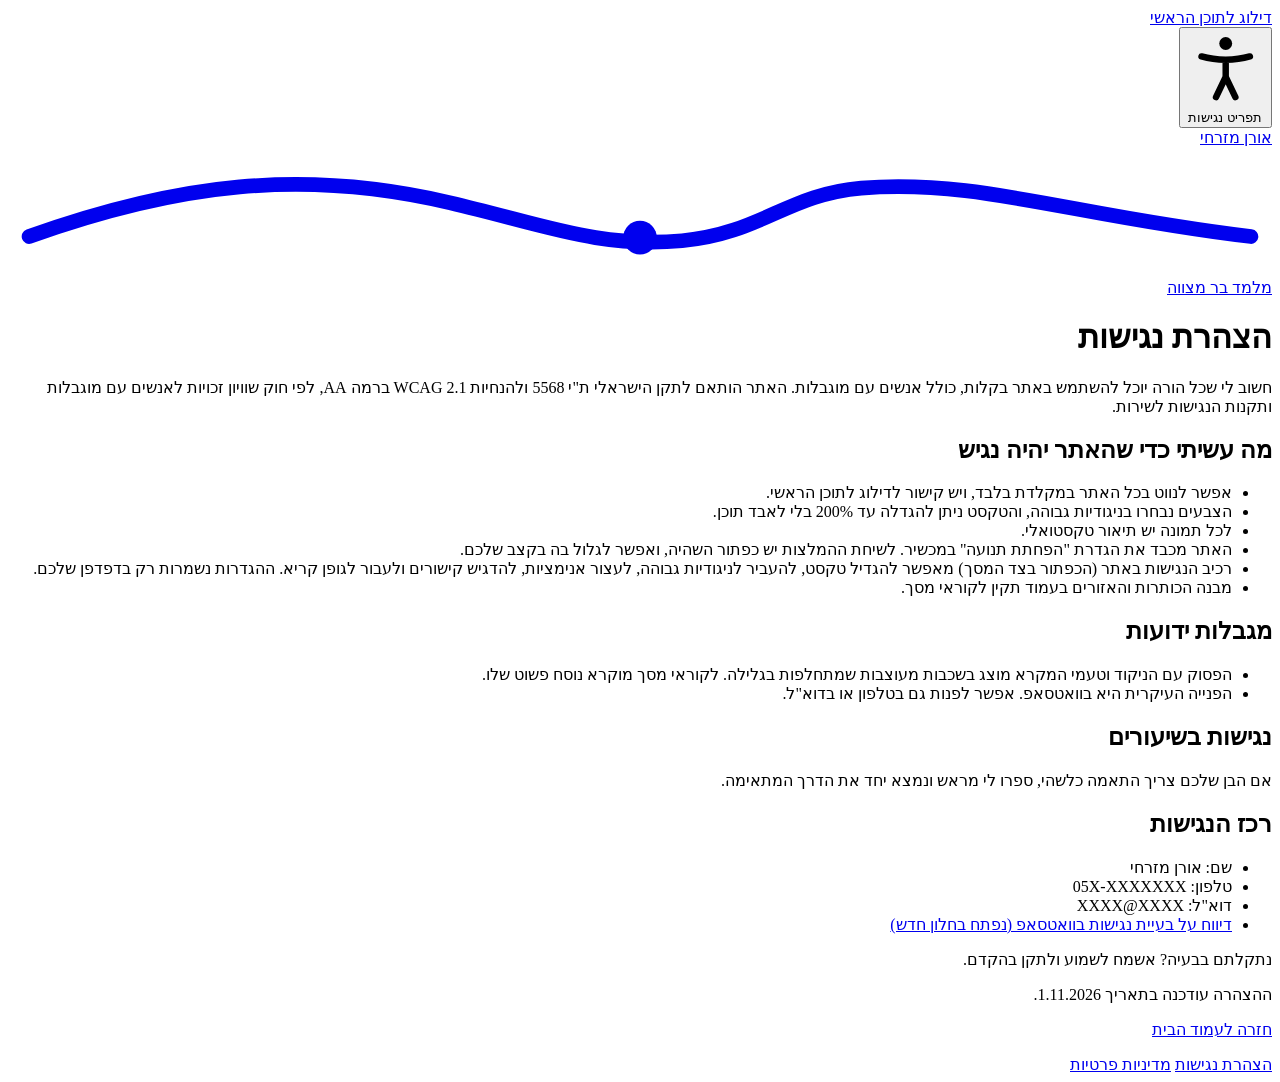
==== public/accessibility.html @ 25aff605 "Legal checklist: accessibility statement and privacy pages, accessibility tool - /accessibility: ful" ====
<!DOCTYPE html>
<html lang="he" dir="rtl">
<head>
  <meta charset="utf-8">
  <meta name="viewport" content="width=device-width, initial-scale=1">
  <title>הצהרת נגישות | אורן מזרחי - מלמד בר מצווה</title>
  <meta name="description" content="הצהרת הנגישות של אתר אורן מזרחי, מלמד בר מצווה: התאמה לת"י 5568, אמצעי נגישות, מגבלות ידועות ופרטי רכז הנגישות.">
  <meta name="theme-color" content="#fbf6ee">
  <!-- TODO לפני עלייה לאוויר: להחליף DOMAIN בדומיין הסופי ולהסיר את ההערות (canonical, og:url, og:image) -->
  <!-- <link rel="canonical" href="https://DOMAIN/accessibility"> -->
  <link rel="icon" href="/favicon.ico" sizes="48x48">
  <link rel="icon" href="/favicon.svg" type="image/svg+xml">
  <link rel="apple-touch-icon" href="/apple-touch-icon.png">
  <link rel="stylesheet" href="/css/styles.css">
  <script src="/js/main.js" defer></script>
</head>
<body class="legal-page">
  <a class="skip-link" href="#main">דילוג לתוכן הראשי</a>
  <!-- רכיב נגישות (שלנו, בלי צד שלישי). ההגדרות נשמרות רק בדפדפן של הגולש -->
  <div class="a11y-tool" data-a11y-tool>
    <button class="a11y-fab" type="button" aria-expanded="false" aria-controls="a11y-panel" data-a11y-open>
      <svg aria-hidden="true" focusable="false" viewBox="0 0 24 24"><circle cx="12" cy="4.2" r="2" fill="currentColor"/><path d="M4.5 8.2c2.4.7 4.9 1 7.5 1s5.1-.3 7.5-1M12 9.2v5.3m0 0-3 6.3m3-6.3 3 6.3" fill="none" stroke="currentColor" stroke-width="2" stroke-linecap="round" stroke-linejoin="round"/></svg>
      <span class="visually-hidden">תפריט נגישות</span>
    </button>
    <div class="a11y-panel" id="a11y-panel" role="group" aria-labelledby="a11y-panel-title" hidden>
      <p class="a11y-panel-title" id="a11y-panel-title">נגישות</p>
      <div class="a11y-row">
        <span id="a11y-size-label">גודל טקסט</span>
        <div class="a11y-size" role="group" aria-labelledby="a11y-size-label">
          <button type="button" data-a11y-size="-1" aria-label="הקטנת טקסט">א-</button>
          <button type="button" data-a11y-size="1" aria-label="הגדלת טקסט">א+</button>
        </div>
      </div>
      <button type="button" class="a11y-opt" data-a11y-toggle="contrast" aria-pressed="false">ניגודיות גבוהה</button>
      <button type="button" class="a11y-opt" data-a11y-toggle="still" aria-pressed="false">עצירת אנימציות</button>
      <button type="button" class="a11y-opt" data-a11y-toggle="links" aria-pressed="false">הדגשת קישורים</button>
      <button type="button" class="a11y-opt" data-a11y-toggle="font" aria-pressed="false">גופן קריא</button>
      <button type="button" class="a11y-reset" data-a11y-reset>איפוס הגדרות</button>
      <a class="a11y-link" href="/accessibility">הצהרת הנגישות</a>
    </div>
  </div>
  <header class="site-header">
    <div class="container header-inner">
      <a class="wordmark wordmark-link" href="/" aria-label="אורן מזרחי, מלמד בר מצווה, לעמוד הבית">
        <span class="wordmark-name">אורן מזרחי</span>
        <svg class="wordmark-flourish" aria-hidden="true" focusable="false" viewBox="0 0 120 12" preserveAspectRatio="none"><path d="M2 8.5c14-5 26-6.5 40-3.2 9 2.1 14 4.3 22 3.6 7.5-.7 10-4.4 17-5 11-.9 20 2.6 37 4.6" fill="none" stroke="currentColor" stroke-width="1.4" stroke-linecap="round"/><circle cx="60" cy="8.6" r="1.6" fill="currentColor"/></svg>
        <span class="wordmark-role">מלמד בר מצווה</span>
      </a>
    </div>
  </header>
  <main id="main" tabindex="-1" class="legal">
    <div class="container legal-inner">
      <h1 class="legal-title">הצהרת נגישות</h1>
      <!-- TODO לפני עלייה לאוויר: טלפון ודוא"ל של אורן -->
      <p>חשוב לי שכל הורה יוכל להשתמש באתר בקלות, כולל אנשים עם מוגבלות. האתר הותאם לתקן הישראלי ת"י 5568 ולהנחיות WCAG 2.1 ברמה AA, לפי חוק שוויון זכויות לאנשים עם מוגבלות ותקנות הנגישות לשירות.</p>
      <h2>מה עשיתי כדי שהאתר יהיה נגיש</h2>
      <ul>
        <li>אפשר לנווט בכל האתר במקלדת בלבד, ויש קישור לדילוג לתוכן הראשי.</li>
        <li>הצבעים נבחרו בניגודיות גבוהה, והטקסט ניתן להגדלה עד 200% בלי לאבד תוכן.</li>
        <li>לכל תמונה יש תיאור טקסטואלי.</li>
        <li>האתר מכבד את הגדרת "הפחתת תנועה" במכשיר. לשיחת ההמלצות יש כפתור השהיה, ואפשר לגלול בה בקצב שלכם.</li>
        <li>רכיב הנגישות באתר (הכפתור בצד המסך) מאפשר להגדיל טקסט, להעביר לניגודיות גבוהה, לעצור אנימציות, להדגיש קישורים ולעבור לגופן קריא. ההגדרות נשמרות רק בדפדפן שלכם.</li>
        <li>מבנה הכותרות והאזורים בעמוד תקין לקוראי מסך.</li>
      </ul>
      <h2>מגבלות ידועות</h2>
      <ul>
        <li>הפסוק עם הניקוד וטעמי המקרא מוצג בשכבות מעוצבות שמתחלפות בגלילה. לקוראי מסך מוקרא נוסח פשוט שלו.</li>
        <li>הפנייה העיקרית היא בוואטסאפ. אפשר לפנות גם בטלפון או בדוא"ל.</li>
      </ul>
      <h2>נגישות בשיעורים</h2>
      <p>אם הבן שלכם צריך התאמה כלשהי, ספרו לי מראש ונמצא יחד את הדרך המתאימה.</p>
      <h2>רכז הנגישות</h2>
      <ul class="legal-contact">
        <li>שם: אורן מזרחי</li>
        <li>טלפון: 05X-XXXXXXX</li>
        <li>דוא"ל: XXXX@XXXX</li>
        <li><a href="https://wa.me/972500000000?text=%D7%94%D7%99%D7%99%20%D7%90%D7%95%D7%A8%D7%9F%2C%20%D7%A0%D7%AA%D7%A7%D7%9C%D7%AA%D7%99%20%D7%91%D7%91%D7%A2%D7%99%D7%99%D7%AA%20%D7%A0%D7%92%D7%99%D7%A9%D7%95%D7%AA%20%D7%91%D7%90%D7%AA%D7%A8%3A" target="_blank" rel="noopener noreferrer">דיווח על בעיית נגישות בוואטסאפ<span class="visually-hidden"> (נפתח בחלון חדש)</span></a></li>
      </ul>
      <p>נתקלתם בבעיה? אשמח לשמוע ולתקן בהקדם.</p>
      <p class="legal-date">ההצהרה עודכנה בתאריך 1.11.2026.</p>
      <p class="legal-back"><a href="/">חזרה לעמוד הבית</a></p>
    </div>
  </main>
  <footer class="site-footer">
    <div class="container footer-inner">
      <nav class="footer-links" aria-label="מידע משפטי">
        <a href="/accessibility">הצהרת נגישות</a>
        <a href="/privacy">מדיניות פרטיות</a>
      </nav>
    </div>
  </footer>

</body>
</html>
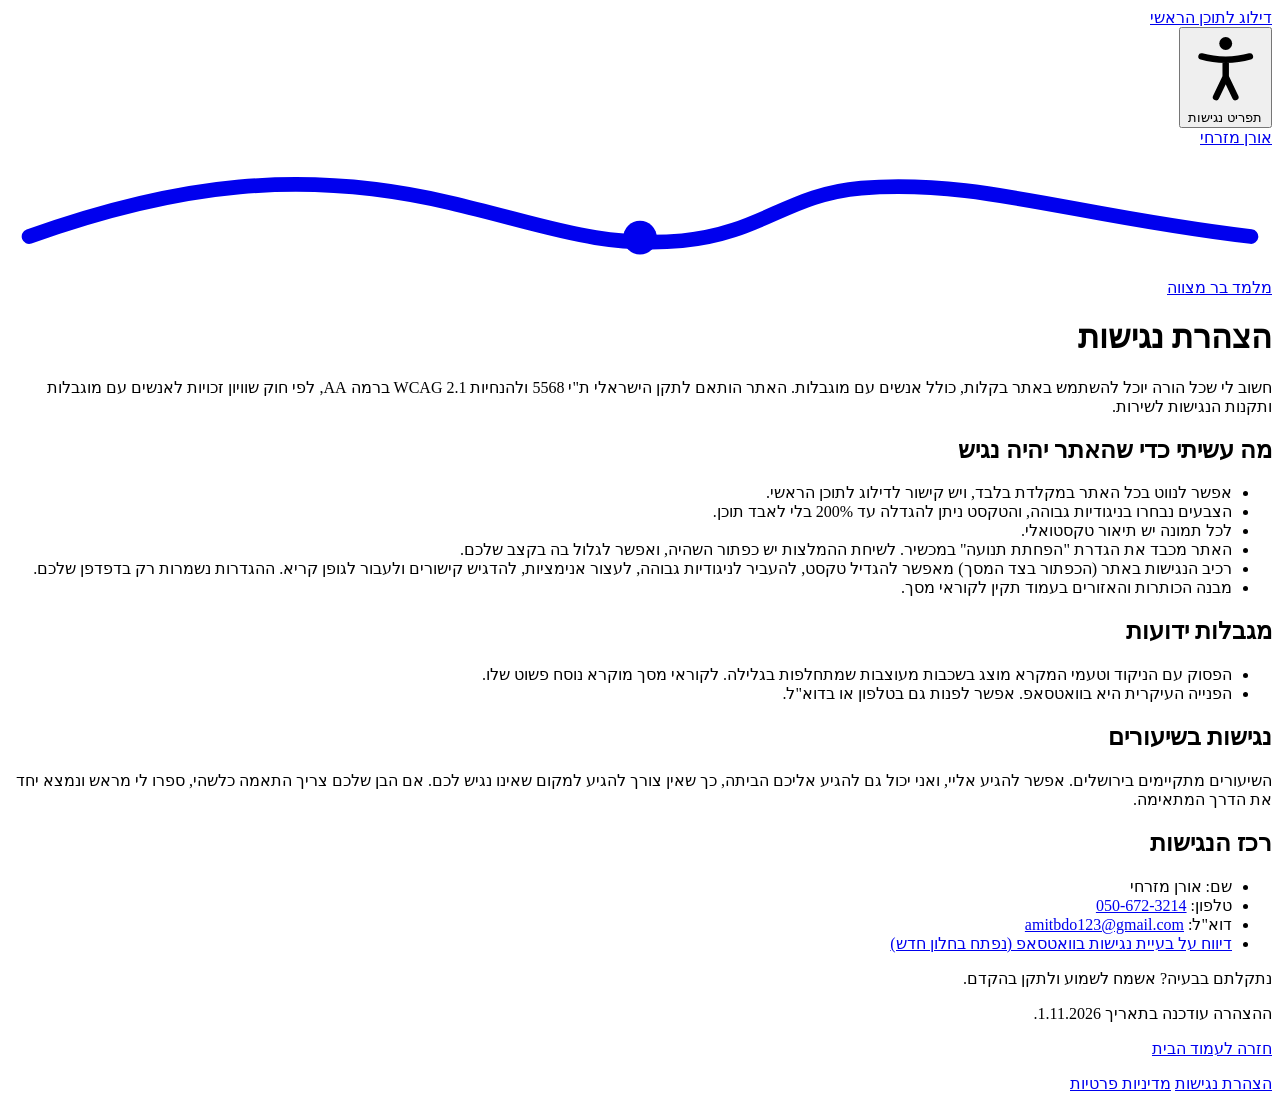
==== commit 1210c4eb: "Real details: 23 students, Jerusalem, phone, email, Vercel domain - Headline and descriptions: 23 ch" ====
--- a/public/accessibility.html
+++ b/public/accessibility.html
@@ -6,8 +6,7 @@
   <title>הצהרת נגישות | אורן מזרחי - מלמד בר מצווה</title>
   <meta name="description" content="הצהרת הנגישות של אתר אורן מזרחי, מלמד בר מצווה: התאמה לת"י 5568, אמצעי נגישות, מגבלות ידועות ופרטי רכז הנגישות.">
   <meta name="theme-color" content="#fbf6ee">
-  <!-- TODO לפני עלייה לאוויר: להחליף DOMAIN בדומיין הסופי ולהסיר את ההערות (canonical, og:url, og:image) -->
-  <!-- <link rel="canonical" href="https://DOMAIN/accessibility"> -->
+  <link rel="canonical" href="https://oren-mizrahi.vercel.app/accessibility">
   <link rel="icon" href="/favicon.ico" sizes="48x48">
   <link rel="icon" href="/favicon.svg" type="image/svg+xml">
   <link rel="apple-touch-icon" href="/apple-touch-icon.png">
@@ -51,7 +50,6 @@
   <main id="main" tabindex="-1" class="legal">
     <div class="container legal-inner">
       <h1 class="legal-title">הצהרת נגישות</h1>
-      <!-- TODO לפני עלייה לאוויר: טלפון ודוא"ל של אורן -->
       <p>חשוב לי שכל הורה יוכל להשתמש באתר בקלות, כולל אנשים עם מוגבלות. האתר הותאם לתקן הישראלי ת"י 5568 ולהנחיות WCAG 2.1 ברמה AA, לפי חוק שוויון זכויות לאנשים עם מוגבלות ותקנות הנגישות לשירות.</p>
       <h2>מה עשיתי כדי שהאתר יהיה נגיש</h2>
       <ul>
@@ -68,13 +66,13 @@
         <li>הפנייה העיקרית היא בוואטסאפ. אפשר לפנות גם בטלפון או בדוא"ל.</li>
       </ul>
       <h2>נגישות בשיעורים</h2>
-      <p>אם הבן שלכם צריך התאמה כלשהי, ספרו לי מראש ונמצא יחד את הדרך המתאימה.</p>
+      <p>השיעורים מתקיימים בירושלים. אפשר להגיע אליי, ואני יכול גם להגיע אליכם הביתה, כך שאין צורך להגיע למקום שאינו נגיש לכם. אם הבן שלכם צריך התאמה כלשהי, ספרו לי מראש ונמצא יחד את הדרך המתאימה.</p>
       <h2>רכז הנגישות</h2>
       <ul class="legal-contact">
         <li>שם: אורן מזרחי</li>
-        <li>טלפון: 05X-XXXXXXX</li>
-        <li>דוא"ל: XXXX@XXXX</li>
-        <li><a href="https://wa.me/972500000000?text=%D7%94%D7%99%D7%99%20%D7%90%D7%95%D7%A8%D7%9F%2C%20%D7%A0%D7%AA%D7%A7%D7%9C%D7%AA%D7%99%20%D7%91%D7%91%D7%A2%D7%99%D7%99%D7%AA%20%D7%A0%D7%92%D7%99%D7%A9%D7%95%D7%AA%20%D7%91%D7%90%D7%AA%D7%A8%3A" target="_blank" rel="noopener noreferrer">דיווח על בעיית נגישות בוואטסאפ<span class="visually-hidden"> (נפתח בחלון חדש)</span></a></li>
+        <li>טלפון: <a href="tel:+972506723214">050-672-3214</a></li>
+        <li>דוא"ל: <a href="mailto:amitbdo123@gmail.com">amitbdo123@gmail.com</a></li>
+        <li><a href="https://wa.me/972506723214?text=%D7%94%D7%99%D7%99%20%D7%90%D7%95%D7%A8%D7%9F%2C%20%D7%A0%D7%AA%D7%A7%D7%9C%D7%AA%D7%99%20%D7%91%D7%91%D7%A2%D7%99%D7%99%D7%AA%20%D7%A0%D7%92%D7%99%D7%A9%D7%95%D7%AA%20%D7%91%D7%90%D7%AA%D7%A8%3A" target="_blank" rel="noopener noreferrer">דיווח על בעיית נגישות בוואטסאפ<span class="visually-hidden"> (נפתח בחלון חדש)</span></a></li>
       </ul>
       <p>נתקלתם בבעיה? אשמח לשמוע ולתקן בהקדם.</p>
       <p class="legal-date">ההצהרה עודכנה בתאריך 1.11.2026.</p>
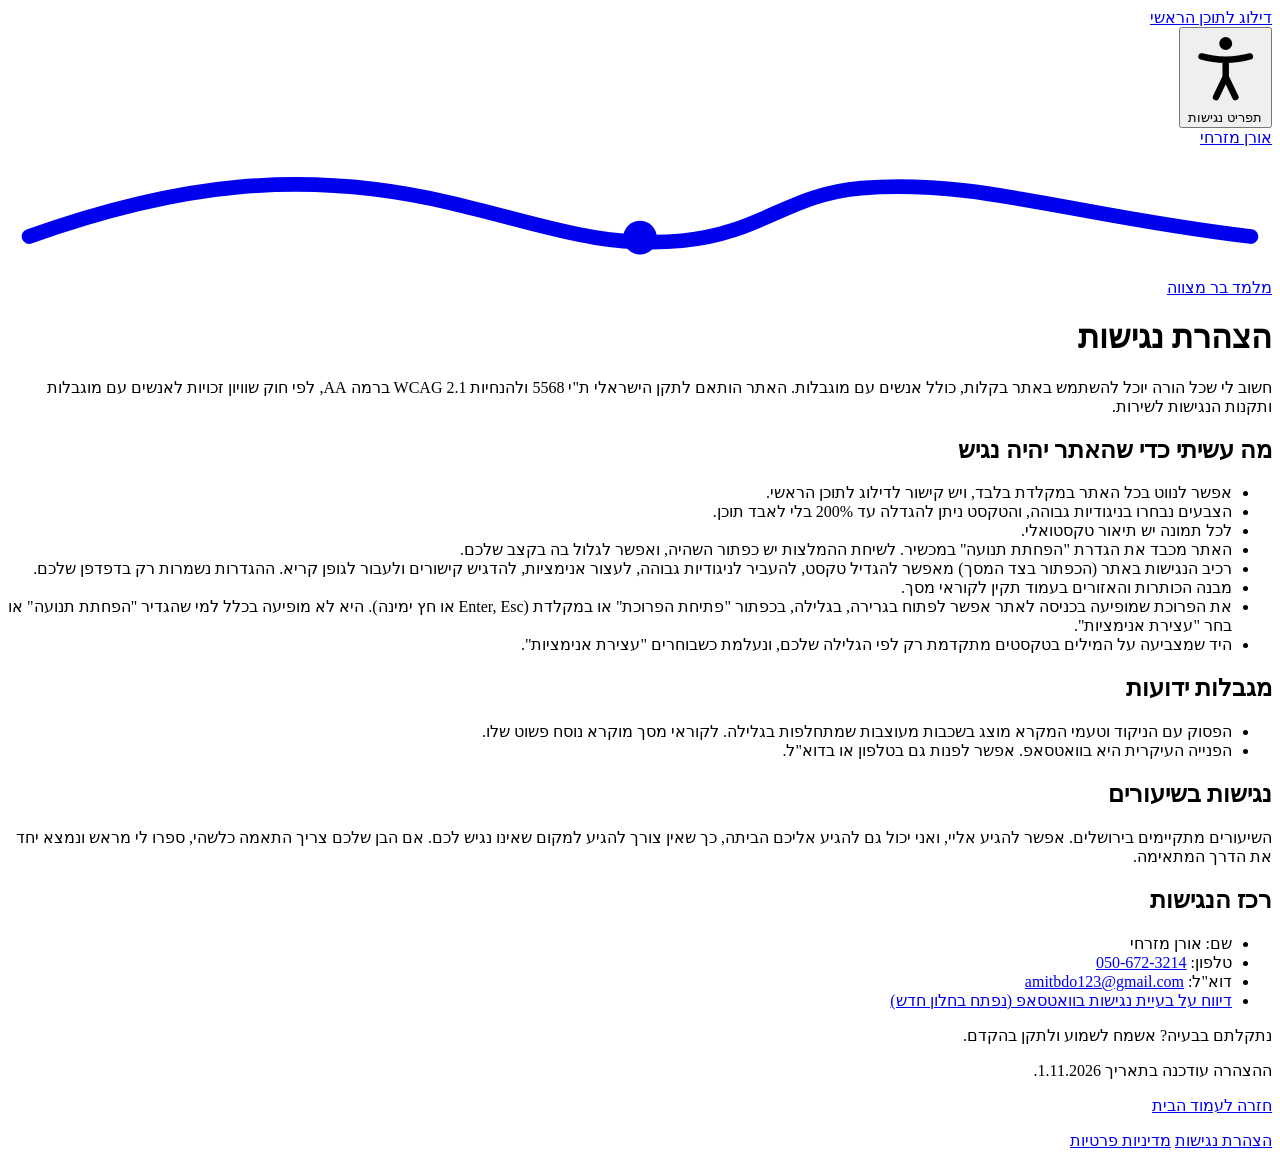
==== commit 88d209fe: "Reading pointer on running text; parochet contrast fallback A Torah pointer (yad) points up at one w" ====
--- a/public/accessibility.html
+++ b/public/accessibility.html
@@ -59,6 +59,8 @@
         <li>האתר מכבד את הגדרת "הפחתת תנועה" במכשיר. לשיחת ההמלצות יש כפתור השהיה, ואפשר לגלול בה בקצב שלכם.</li>
         <li>רכיב הנגישות באתר (הכפתור בצד המסך) מאפשר להגדיל טקסט, להעביר לניגודיות גבוהה, לעצור אנימציות, להדגיש קישורים ולעבור לגופן קריא. ההגדרות נשמרות רק בדפדפן שלכם.</li>
         <li>מבנה הכותרות והאזורים בעמוד תקין לקוראי מסך.</li>
+        <li>את הפרוכת שמופיעה בכניסה לאתר אפשר לפתוח בגרירה, בגלילה, בכפתור "פתיחת הפרוכת" או במקלדת (Enter, Esc או חץ ימינה). היא לא מופיעה בכלל למי שהגדיר "הפחתת תנועה" או בחר "עצירת אנימציות".</li>
+        <li>היד שמצביעה על המילים בטקסטים מתקדמת רק לפי הגלילה שלכם, ונעלמת כשבוחרים "עצירת אנימציות".</li>
       </ul>
       <h2>מגבלות ידועות</h2>
       <ul>
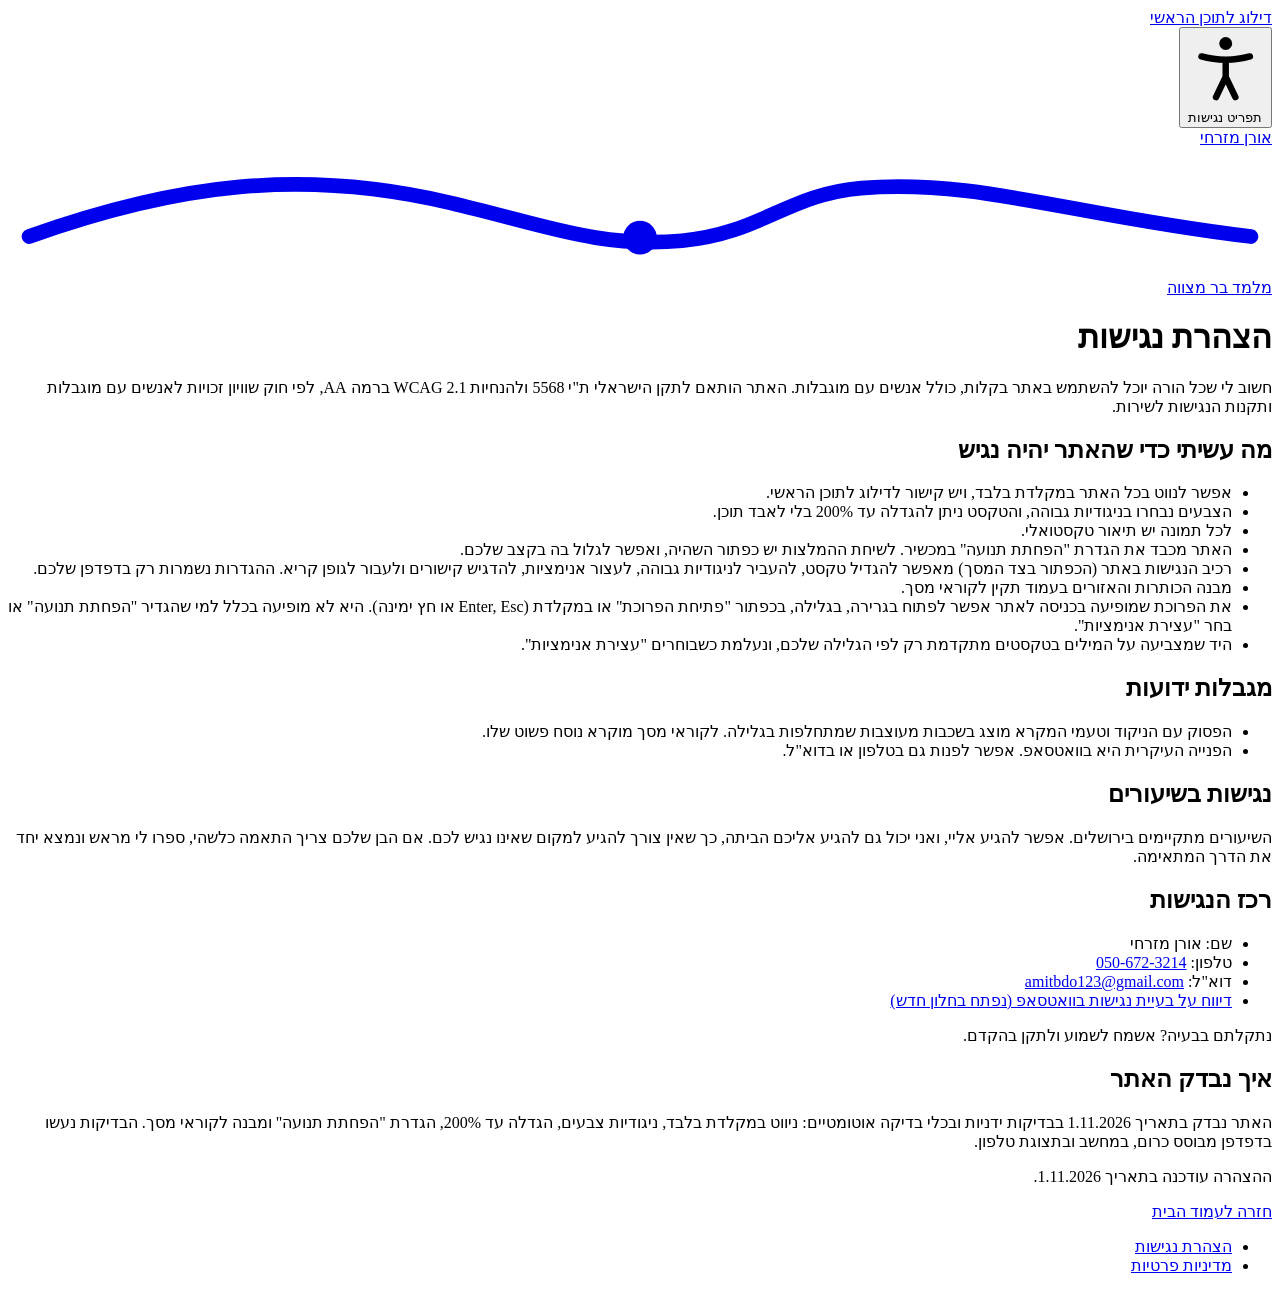
==== commit 7e148c64: "Audit round 2 fixes: keyboard, focus, storage, SEO metadata, 404 Accessibility - Mobile menu: toggle" ====
--- a/public/accessibility.html
+++ b/public/accessibility.html
@@ -7,6 +7,14 @@
   <meta name="description" content="הצהרת הנגישות של אתר אורן מזרחי, מלמד בר מצווה: התאמה לת"י 5568, אמצעי נגישות, מגבלות ידועות ופרטי רכז הנגישות.">
   <meta name="theme-color" content="#fbf6ee">
   <link rel="canonical" href="https://oren-mizrahi.vercel.app/accessibility">
+  <meta property="og:type" content="website">
+  <meta property="og:locale" content="he_IL">
+  <meta property="og:site_name" content="אורן מזרחי - מלמד בר מצווה">
+  <meta property="og:title" content="הצהרת נגישות | אורן מזרחי">
+  <meta property="og:description" content="הצהרת הנגישות של אתר אורן מזרחי, מלמד בר מצווה בירושלים.">
+  <meta property="og:url" content="https://oren-mizrahi.vercel.app/accessibility">
+  <meta property="og:image" content="https://oren-mizrahi.vercel.app/images/og-1200x630.jpg">
+  <meta name="twitter:card" content="summary_large_image">
   <link rel="icon" href="/favicon.ico" sizes="48x48">
   <link rel="icon" href="/favicon.svg" type="image/svg+xml">
   <link rel="apple-touch-icon" href="/apple-touch-icon.png">
@@ -77,6 +85,8 @@
         <li><a href="https://wa.me/972506723214?text=%D7%94%D7%99%D7%99%20%D7%90%D7%95%D7%A8%D7%9F%2C%20%D7%A0%D7%AA%D7%A7%D7%9C%D7%AA%D7%99%20%D7%91%D7%91%D7%A2%D7%99%D7%99%D7%AA%20%D7%A0%D7%92%D7%99%D7%A9%D7%95%D7%AA%20%D7%91%D7%90%D7%AA%D7%A8%3A" target="_blank" rel="noopener noreferrer">דיווח על בעיית נגישות בוואטסאפ<span class="visually-hidden"> (נפתח בחלון חדש)</span></a></li>
       </ul>
       <p>נתקלתם בבעיה? אשמח לשמוע ולתקן בהקדם.</p>
+      <h2>איך נבדק האתר</h2>
+      <p>האתר נבדק בתאריך 1.11.2026 בבדיקות ידניות ובכלי בדיקה אוטומטיים: ניווט במקלדת בלבד, ניגודיות צבעים, הגדלה עד 200%, הגדרת "הפחתת תנועה" ומבנה לקוראי מסך. הבדיקות נעשו בדפדפן מבוסס כרום, במחשב ובתצוגת טלפון.</p>
       <p class="legal-date">ההצהרה עודכנה בתאריך 1.11.2026.</p>
       <p class="legal-back"><a href="/">חזרה לעמוד הבית</a></p>
     </div>
@@ -84,8 +94,10 @@
   <footer class="site-footer">
     <div class="container footer-inner">
       <nav class="footer-links" aria-label="מידע משפטי">
-        <a href="/accessibility">הצהרת נגישות</a>
-        <a href="/privacy">מדיניות פרטיות</a>
+        <ul>
+          <li><a href="/accessibility">הצהרת נגישות</a></li>
+          <li><a href="/privacy">מדיניות פרטיות</a></li>
+        </ul>
       </nav>
     </div>
   </footer>
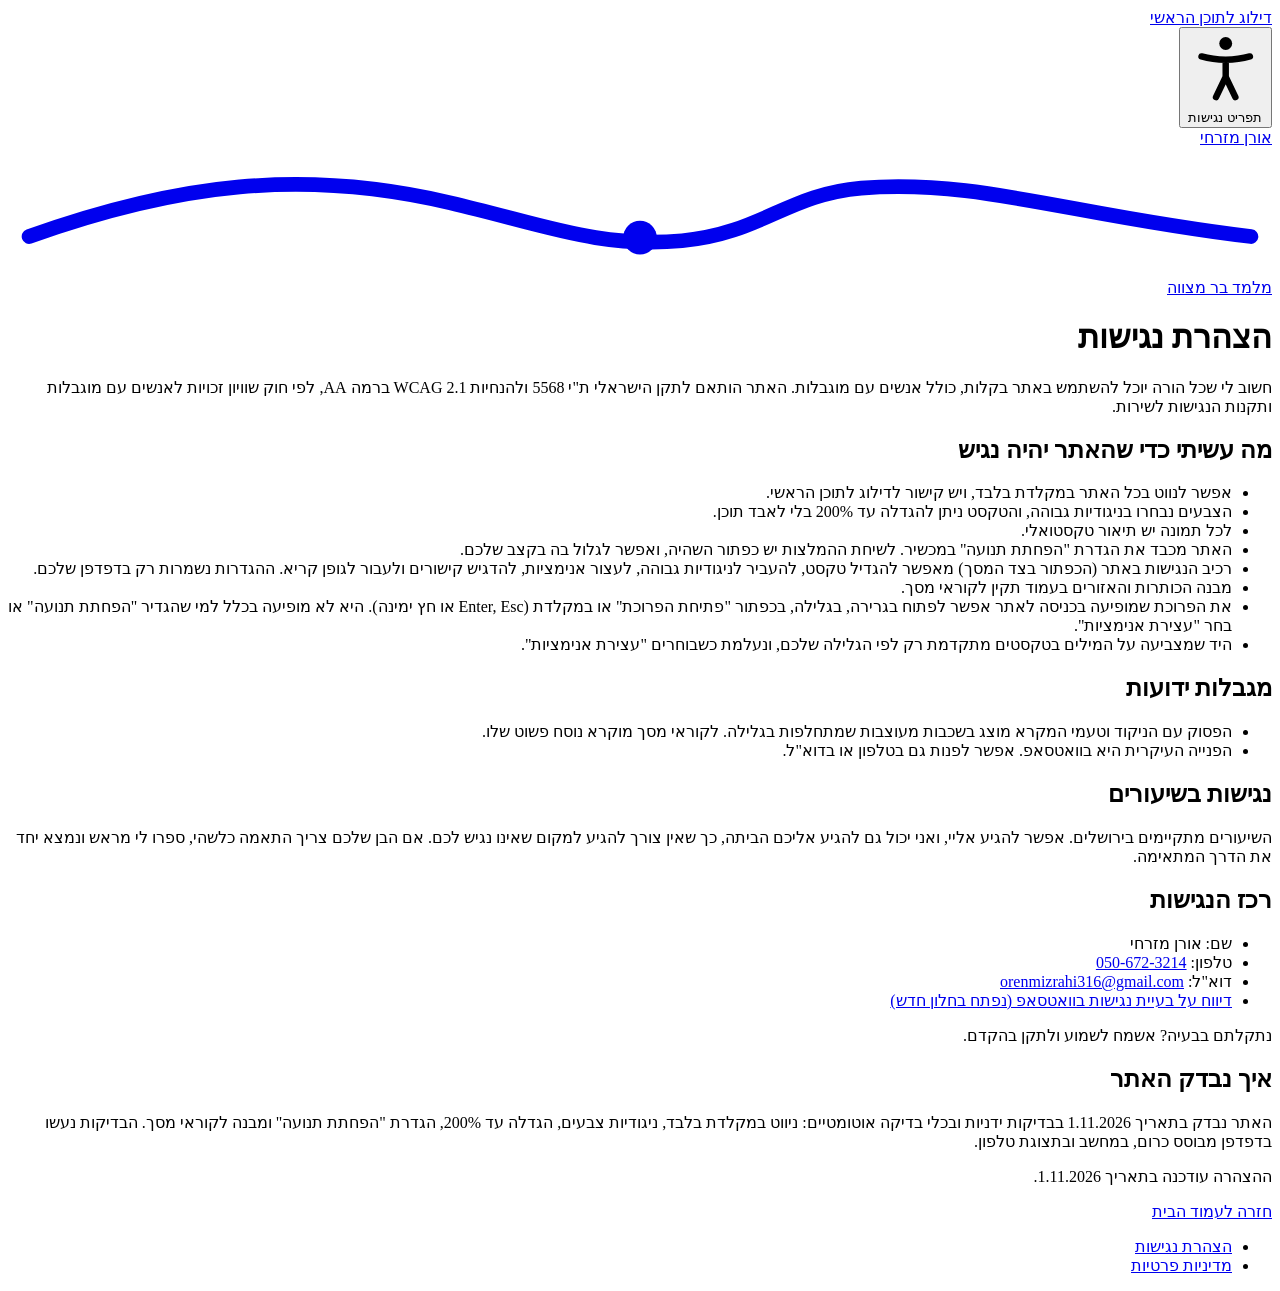
==== commit 26e27507: "Oren's own e-mail on legal pages; nav label 'היום הגדול' Co-Authored-By: Claude Opus 5.5 <noreply@an" ====
--- a/public/accessibility.html
+++ b/public/accessibility.html
@@ -81,7 +81,7 @@
       <ul class="legal-contact">
         <li>שם: אורן מזרחי</li>
         <li>טלפון: <a href="tel:+972506723214">050-672-3214</a></li>
-        <li>דוא"ל: <a href="mailto:amitbdo123@gmail.com">amitbdo123@gmail.com</a></li>
+        <li>דוא"ל: <a href="mailto:orenmizrahi316@gmail.com">orenmizrahi316@gmail.com</a></li>
         <li><a href="https://wa.me/972506723214?text=%D7%94%D7%99%D7%99%20%D7%90%D7%95%D7%A8%D7%9F%2C%20%D7%A0%D7%AA%D7%A7%D7%9C%D7%AA%D7%99%20%D7%91%D7%91%D7%A2%D7%99%D7%99%D7%AA%20%D7%A0%D7%92%D7%99%D7%A9%D7%95%D7%AA%20%D7%91%D7%90%D7%AA%D7%A8%3A" target="_blank" rel="noopener noreferrer">דיווח על בעיית נגישות בוואטסאפ<span class="visually-hidden"> (נפתח בחלון חדש)</span></a></li>
       </ul>
       <p>נתקלתם בבעיה? אשמח לשמוע ולתקן בהקדם.</p>
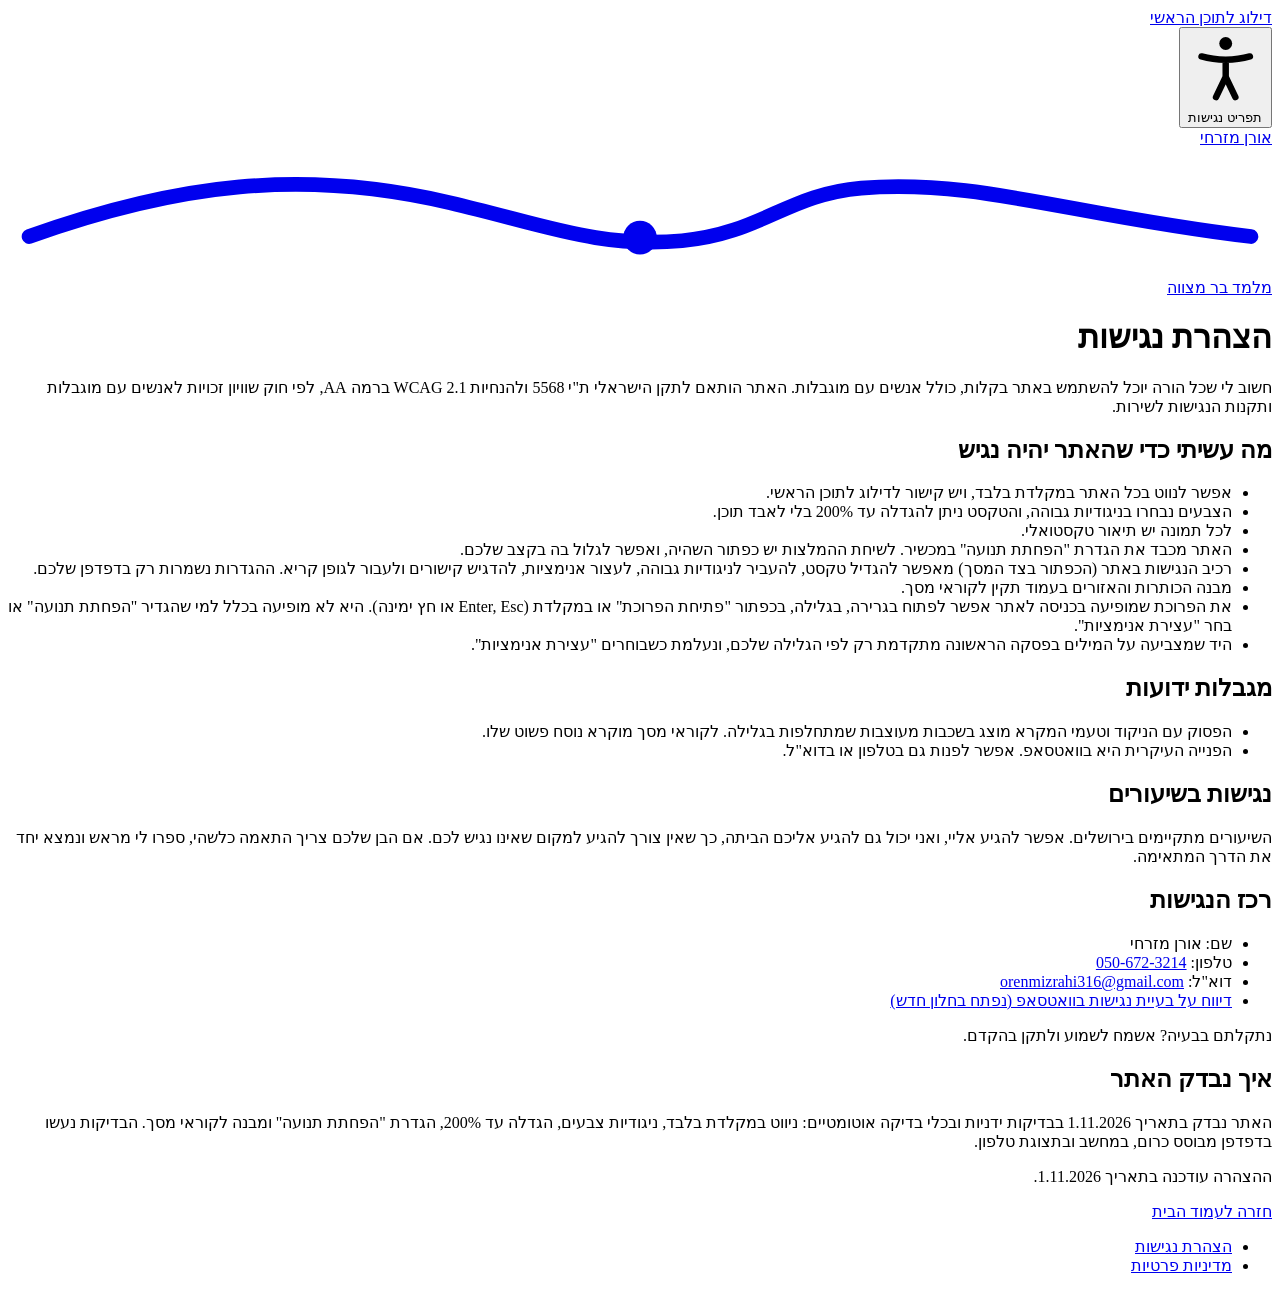
==== commit d03de7a6: "Reading yad only on the first paragraph Removed from the story body and About paragraphs at the clie" ====
--- a/public/accessibility.html
+++ b/public/accessibility.html
@@ -5,7 +5,7 @@
   <meta name="viewport" content="width=device-width, initial-scale=1">
   <title>הצהרת נגישות | אורן מזרחי - מלמד בר מצווה</title>
   <meta name="description" content="הצהרת הנגישות של אתר אורן מזרחי, מלמד בר מצווה: התאמה לת"י 5568, אמצעי נגישות, מגבלות ידועות ופרטי רכז הנגישות.">
-  <meta name="theme-color" content="#fbf6ee">
+  <meta name="theme-color" content="#fdfcf7">
   <link rel="canonical" href="https://oren-mizrahi.vercel.app/accessibility">
   <meta property="og:type" content="website">
   <meta property="og:locale" content="he_IL">
@@ -68,7 +68,7 @@
         <li>רכיב הנגישות באתר (הכפתור בצד המסך) מאפשר להגדיל טקסט, להעביר לניגודיות גבוהה, לעצור אנימציות, להדגיש קישורים ולעבור לגופן קריא. ההגדרות נשמרות רק בדפדפן שלכם.</li>
         <li>מבנה הכותרות והאזורים בעמוד תקין לקוראי מסך.</li>
         <li>את הפרוכת שמופיעה בכניסה לאתר אפשר לפתוח בגרירה, בגלילה, בכפתור "פתיחת הפרוכת" או במקלדת (Enter, Esc או חץ ימינה). היא לא מופיעה בכלל למי שהגדיר "הפחתת תנועה" או בחר "עצירת אנימציות".</li>
-        <li>היד שמצביעה על המילים בטקסטים מתקדמת רק לפי הגלילה שלכם, ונעלמת כשבוחרים "עצירת אנימציות".</li>
+        <li>היד שמצביעה על המילים בפסקה הראשונה מתקדמת רק לפי הגלילה שלכם, ונעלמת כשבוחרים "עצירת אנימציות".</li>
       </ul>
       <h2>מגבלות ידועות</h2>
       <ul>
